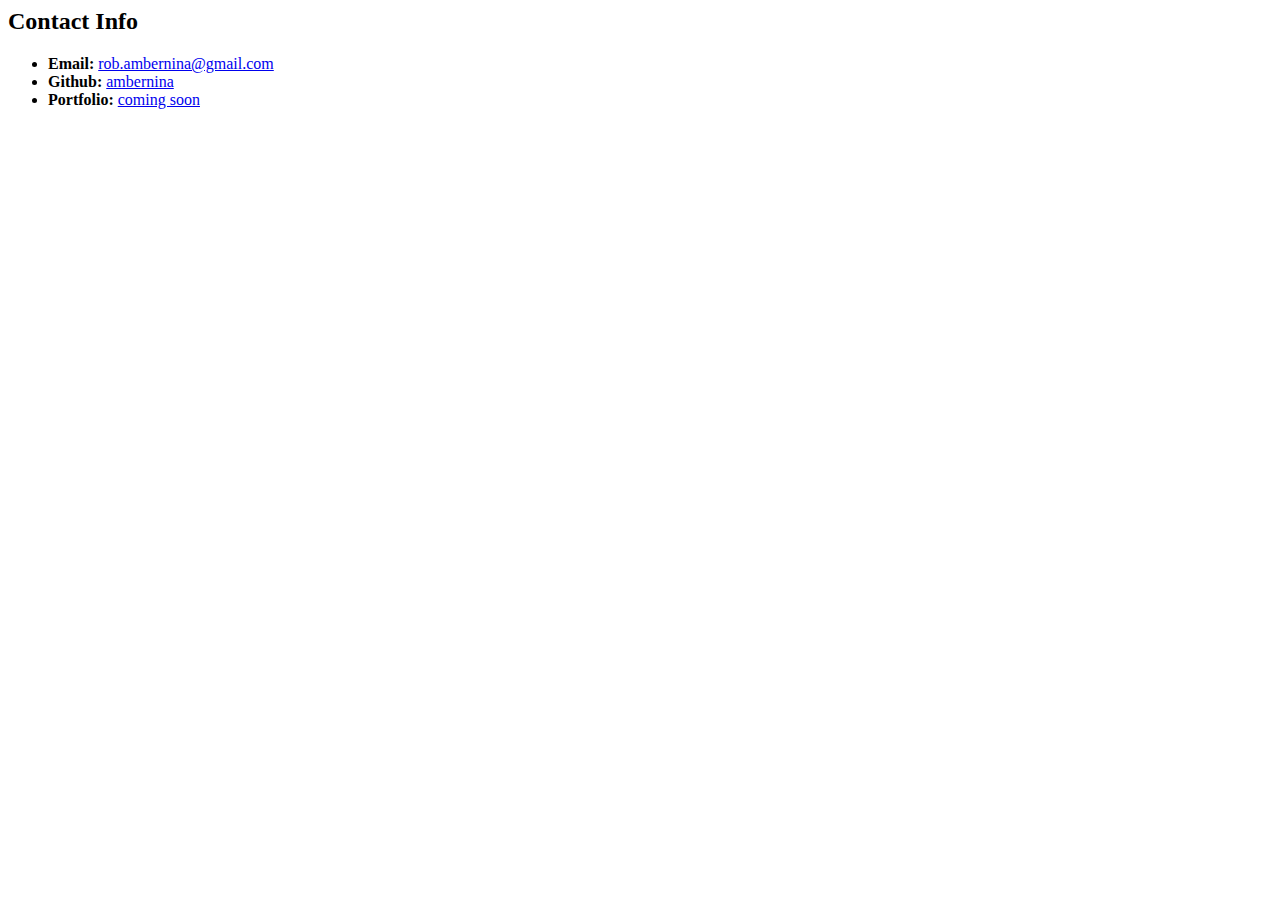
==== contact.html @ b4fcec9e "added all files" ====
<html>
    

<!-- Section 2: Contact Info -->
 <section id="contact-info">

    <!-- h2: Tier-2 Headline -->
    <h2>Contact Info</h2>

    <!-- Unordered list -->
    <ul>
      <li><strong>Email:</strong> <a href="#">rob.ambernina@gmail.com</a></li>
      <li><strong>Github:</strong> <a href="#">ambernina</a></li>
      <li><strong>Portfolio:</strong> <a href="#">coming soon</a></li>
    </ul>

  </section>

</html>
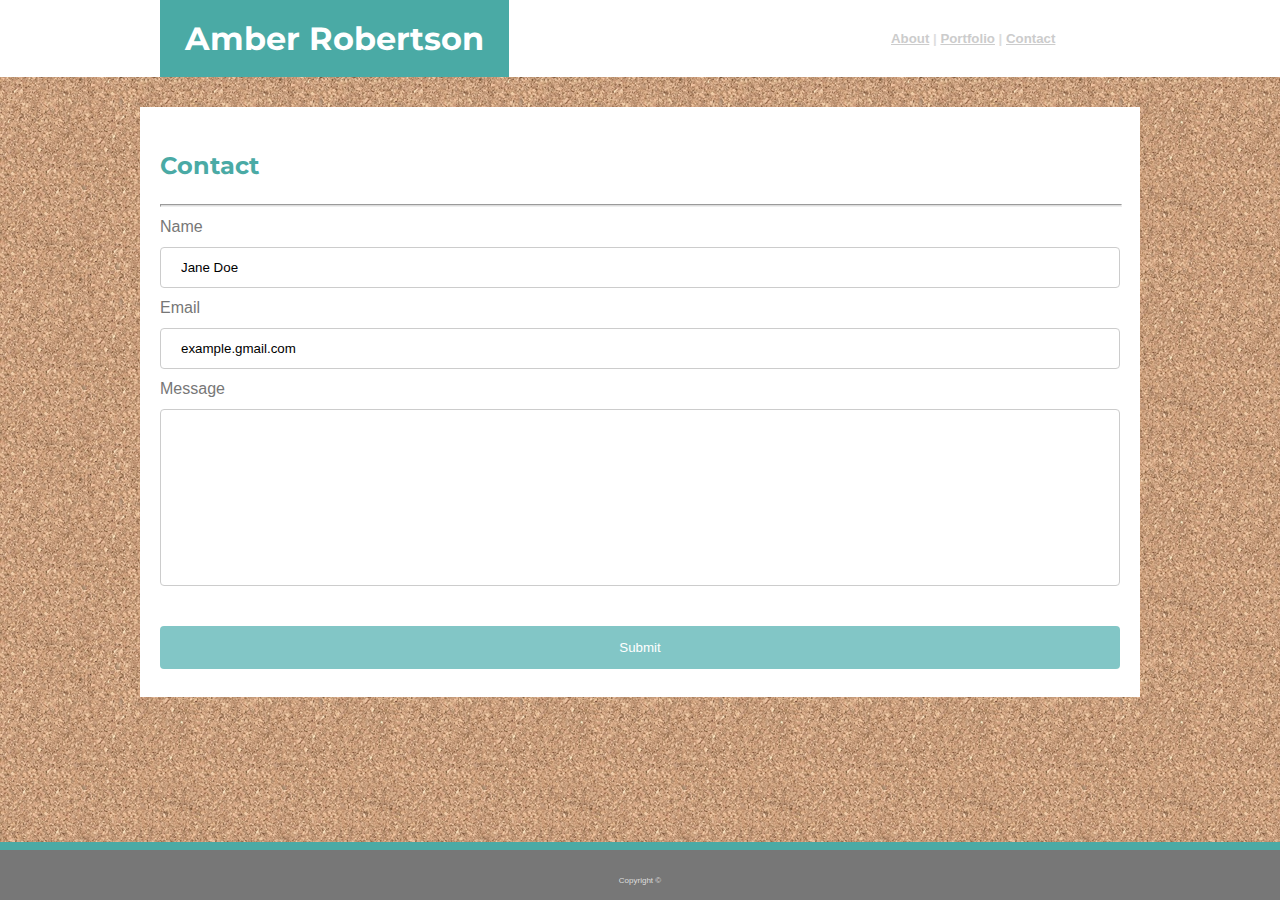
==== commit ed9e5991: "Updated with newest versions of html files and CSS" ====
--- a/contact.html
+++ b/contact.html
@@ -1,19 +1,51 @@
-<html>
+<!DOCTYPE html>
+<html lang="en-us">
+
+<head>
+  <meta charset="UTF-8">
+  <title>Portfolio | Amber Robertson</title>
+  <link rel="stylesheet" type="text/css" href="css/style.css">
+  <link href="https://fonts.googleapis.com/css?family=Montserrat&display=swap" rel="stylesheet">
+</head>
+
+<body background="assets/images/cork-board.png">
+
+
+  <div class="header">
+      <header>
     
+        <div><h1>Amber Robertson</h1></div>
+        <div class="header-links"><h5><a href="#">About</a> | <a href="#">Portfolio</a> | <a href="#">Contact</a></h5></div>
+    
+      </header>
+    
+    </div>
 
-<!-- Section 2: Contact Info -->
- <section id="contact-info">
+  <div class="container">
 
-    <!-- h2: Tier-2 Headline -->
-    <h2>Contact Info</h2>
+    <section id="about me">
+      <h2>Contact</h2>
+        <hr/>
+          <form action="/action_page.php">
+            Name<br>
+            <input type="text" name="name" value="Jane Doe">
+            <br>
+            Email<br>
+            <input type="text" name="email" value="example.gmail.com">
+            <br>
+            Message<br>
+            <input type="message" name="message" value="">
+            <br><br>
+            <input type="submit" value="Submit">
+          </form> 
+    </section>
 
-    <!-- Unordered list -->
-    <ul>
-      <li><strong>Email:</strong> <a href="#">rob.ambernina@gmail.com</a></li>
-      <li><strong>Github:</strong> <a href="#">ambernina</a></li>
-      <li><strong>Portfolio:</strong> <a href="#">coming soon</a></li>
-    </ul>
+  </div>
 
-  </section>
+</body>
 
-</html>+<footer>
+    <p class="p1">Copyright &copy;</p>
+</footer>
+
+</html>
--- a/css/style.css
+++ b/css/style.css
@@ -0,0 +1,216 @@
+header {
+    font-family: Arial, Helvetica, sans-serif;
+    width: 960px;
+    margin: 0 auto;
+}
+
+.header {
+    width: 100%;
+    background-color: #ffffff;
+}
+
+.header-links {
+    padding-left: 700px;
+}
+
+h1 {
+    color: #ffffff;
+    font-family: 'Montserrat', sans-serif;
+    background: #4aaaa5;
+    padding: 19px 25px 19px 25px;
+    text-align: center;
+    float: left;
+    margin-block-start: 0em;
+    margin-block-end: 0em;
+    margin-inline-start: 0px;
+    margin-inline-end: 0px;
+}
+
+h2 {
+    color: #4aaaa5;
+    font-family: 'Montserrat', sans-serif;
+    margin-block-start: 1em;
+    margin-block-end: 1em;
+    margin-left: 0em;
+    margin-right: 0em;
+}
+
+h5 {
+    color: #dddddd;
+    font-family: Arial, Helvetica, sans-serif;
+    padding: 31px;
+    margin-block-start: 0em;
+    margin-block-end: 0em;
+    margin-left: 0em;
+    margin-right: 0em;
+}
+
+a {
+    color: #ccc;
+}
+
+body {
+    margin: 0 auto;
+}
+
+.container {
+    background: #ffffff;
+    border-color: #dddddd;
+    width: 960px;
+    margin: 0 auto;
+    margin-top: 30px;
+    padding: 20px;
+}
+
+p, form {
+    font-family: Arial, Helvetica, sans-serif;
+    font-size: 1em;
+    line-height: 150%;
+    color: #777777;
+}
+
+.p1 {
+    font-family: Arial, Helvetica, sans-serif;
+    font-size: 0.5em;
+    text-align: center;
+    padding-top: 25px;
+    margin: 0 auto;
+    color: #dddddd;
+}
+
+footer {
+    height: 50px;
+    border-top: 8px solid #4aaaa5;
+    background-color: #777777;
+    position: fixed;
+    left: 0;
+    bottom: 0;
+    width: 100%;
+}
+
+/* Portfolio Styles */
+
+img {
+    float: left;
+    margin-right: 20px;
+}
+
+.div-port {
+    position: relative;
+}
+
+.img1 {
+    position: relative;
+}
+
+.img2 {
+    position: relative;
+}
+
+.img3 {
+    position: relative;
+}
+
+.img4 {
+    position: relative;
+}
+
+.text-block {
+    position: absolute;
+    background-color: #4aaaa9;
+    color: #ffffff;
+    padding-left: 20px;
+    padding-right: 20px;
+  }
+
+hr { 
+    width:100%; 
+    height:1px; 
+    background-color: #dddddd;
+}
+
+/* Form Styles */
+
+input[type=text], select {
+    width: 100%;
+    padding: 12px 20px;
+    margin: 8px 0;
+    display: inline-block;
+    border: 1px solid #ccc;
+    border-radius: 4px;
+    box-sizing: border-box;
+}
+
+input[type=message], select {
+    width: 100%;
+    padding: 80px;
+    margin: 8px 0;
+    display: inline-block;
+    border: 1px solid #ccc;
+    border-radius: 4px;
+    box-sizing: border-box;
+}
+  
+input[type=submit] {
+    width: 100%;
+    background-color: #4aaa;
+    color: white;
+    padding: 14px 20px;
+    margin: 8px 0;
+    border: none;
+    border-radius: 4px;
+    cursor: pointer;
+}
+  
+input[type=submit]:hover {
+    background-color: #4aaaa5;
+}
+
+/* Portfolio Gallery Styles */
+
+/* div.gallery {
+    border: 1px solid #ccc;
+}
+  
+div.gallery:hover {
+    border: 1px solid #4aaaa5;
+}
+  
+div.gallery img {
+    width: 100%;
+    height: auto;
+}
+  
+div.desc {
+    padding: 0px 15px 10px 15px;
+    text-align: center;
+}
+  
+* {
+    box-sizing: border-box;
+}
+  
+.responsive {
+    padding: 0 6px;
+    float: left;
+    width: 24.99999%;
+}
+  
+@media only screen and (max-width: 700px) {
+  .responsive {
+    width: 49.99999%;
+    margin: 6px 0;
+  }
+}
+  
+@media only screen and (max-width: 500px) {
+  .responsive {
+    width: 100%;
+  }
+} */
+
+.clearfix:after {
+    content: "";
+    display: table;
+    clear: both;
+}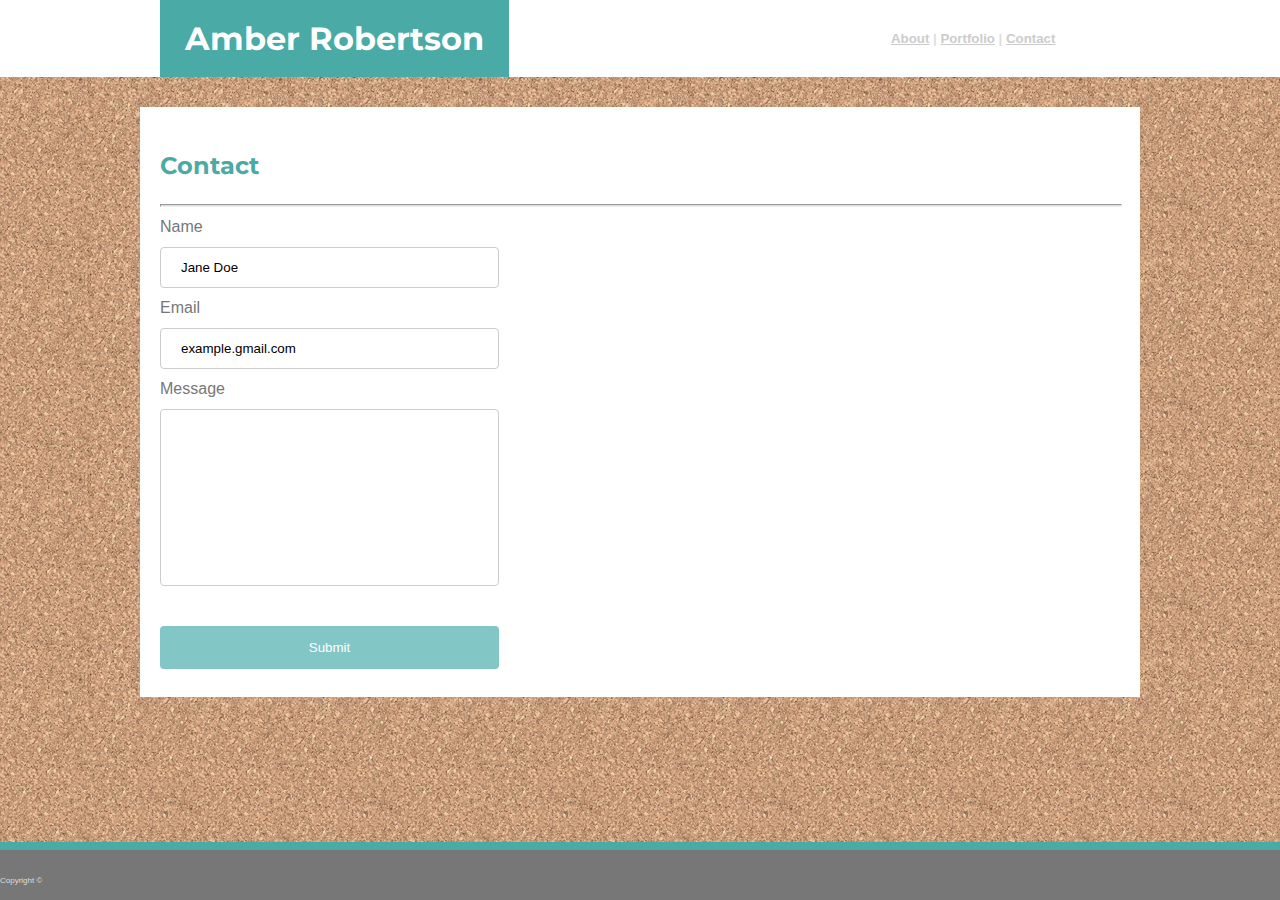
==== commit 467f0bd0: "Updated versions of html and css" ====
--- a/contact.html
+++ b/contact.html
@@ -5,6 +5,7 @@
   <meta charset="UTF-8">
   <title>Portfolio | Amber Robertson</title>
   <link rel="stylesheet" type="text/css" href="css/style.css">
+  <link rel="stylesheet" type="text/css" href="css/contactstyle.css">
   <link href="https://fonts.googleapis.com/css?family=Montserrat&display=swap" rel="stylesheet">
 </head>
 
--- a/css/style.css
+++ b/css/style.css
@@ -62,11 +62,18 @@
     padding: 20px;
 }
 
+hr { 
+    width:100%; 
+    height:1px; 
+    background-color: #dddddd;
+}
+
 p, form {
     font-family: Arial, Helvetica, sans-serif;
     font-size: 1em;
     line-height: 150%;
     color: #777777;
+    display: inline-block;
 }
 
 .p1 {
@@ -88,12 +95,12 @@
     width: 100%;
 }
 
-/* Portfolio Styles */
-
 img {
     float: left;
     margin-right: 20px;
 }
+
+/* Portfolio Styles
 
 .div-port {
     position: relative;
@@ -121,17 +128,13 @@
     color: #ffffff;
     padding-left: 20px;
     padding-right: 20px;
-  }
-
-hr { 
-    width:100%; 
-    height:1px; 
-    background-color: #dddddd;
-}
+  } */
+
+
 
 /* Form Styles */
 
-input[type=text], select {
+/* input[type=text], select {
     width: 100%;
     padding: 12px 20px;
     margin: 8px 0;
@@ -164,7 +167,7 @@
   
 input[type=submit]:hover {
     background-color: #4aaaa5;
-}
+} */
 
 /* Portfolio Gallery Styles */
 
--- a/css/contactstyle.css
+++ b/css/contactstyle.css
@@ -0,0 +1,34 @@
+input[type=text], select {
+    width: 100%;
+    padding: 12px 20px;
+    margin: 8px 0;
+    display: inline-block;
+    border: 1px solid #ccc;
+    border-radius: 4px;
+    box-sizing: border-box;
+}
+
+input[type=message], select {
+    width: 100%;
+    padding: 80px;
+    margin: 8px 0;
+    display: inline-block;
+    border: 1px solid #ccc;
+    border-radius: 4px;
+    box-sizing: border-box;
+}
+  
+input[type=submit] {
+    width: 100%;
+    background-color: #4aaa;
+    color: white;
+    padding: 14px 20px;
+    margin: 8px 0;
+    border: none;
+    border-radius: 4px;
+    cursor: pointer;
+}
+  
+input[type=submit]:hover {
+    background-color: #4aaaa5;
+}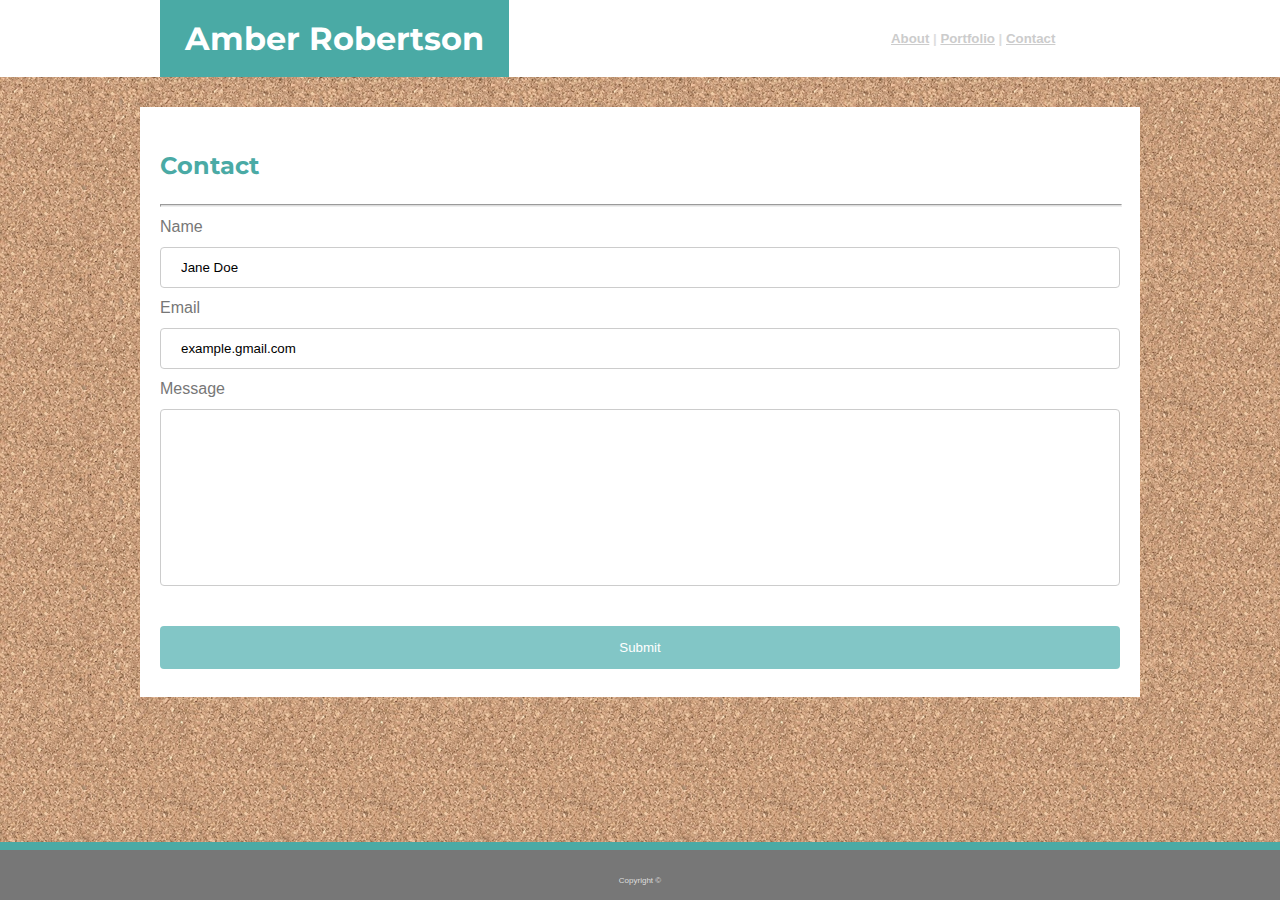
==== commit 9b49bb43: "moved footer inside body tag" ====
--- a/contact.html
+++ b/contact.html
@@ -9,7 +9,7 @@
   <link href="https://fonts.googleapis.com/css?family=Montserrat&display=swap" rel="stylesheet">
 </head>
 
-<body background="assets/images/cork-board.png">
+<body>
 
 
   <div class="header">
@@ -43,10 +43,10 @@
 
   </div>
 
+  <footer>
+      <p class="p1">Copyright &copy;</p>
+  </footer>
+
 </body>
 
-<footer>
-    <p class="p1">Copyright &copy;</p>
-</footer>
-
 </html>
--- a/css/style.css
+++ b/css/style.css
@@ -51,6 +51,7 @@
 
 body {
     margin: 0 auto;
+    background-image: url(../assets/images/cork-board.png);
 }
 
 .container {
@@ -73,7 +74,6 @@
     font-size: 1em;
     line-height: 150%;
     color: #777777;
-    display: inline-block;
 }
 
 .p1 {
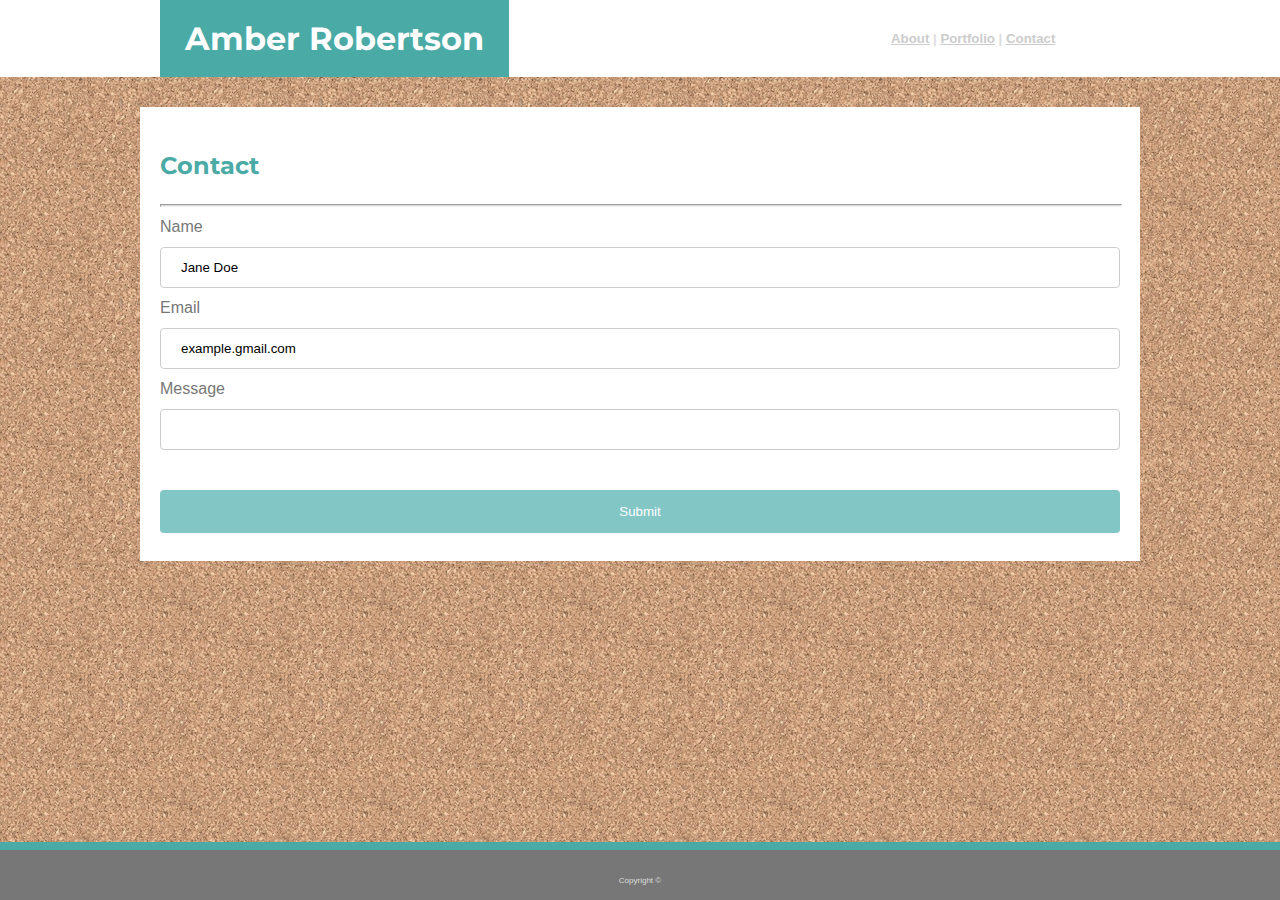
==== commit 34fc251b: "fixed type text in message section of form" ====
--- a/contact.html
+++ b/contact.html
@@ -24,7 +24,7 @@
 
   <div class="container">
 
-    <section id="about me">
+    <section>
       <h2>Contact</h2>
         <hr/>
           <form action="/action_page.php">
@@ -35,7 +35,7 @@
             <input type="text" name="email" value="example.gmail.com">
             <br>
             Message<br>
-            <input type="message" name="message" value="">
+            <input type="text" name="message" value="">
             <br><br>
             <input type="submit" value="Submit">
           </form> 
